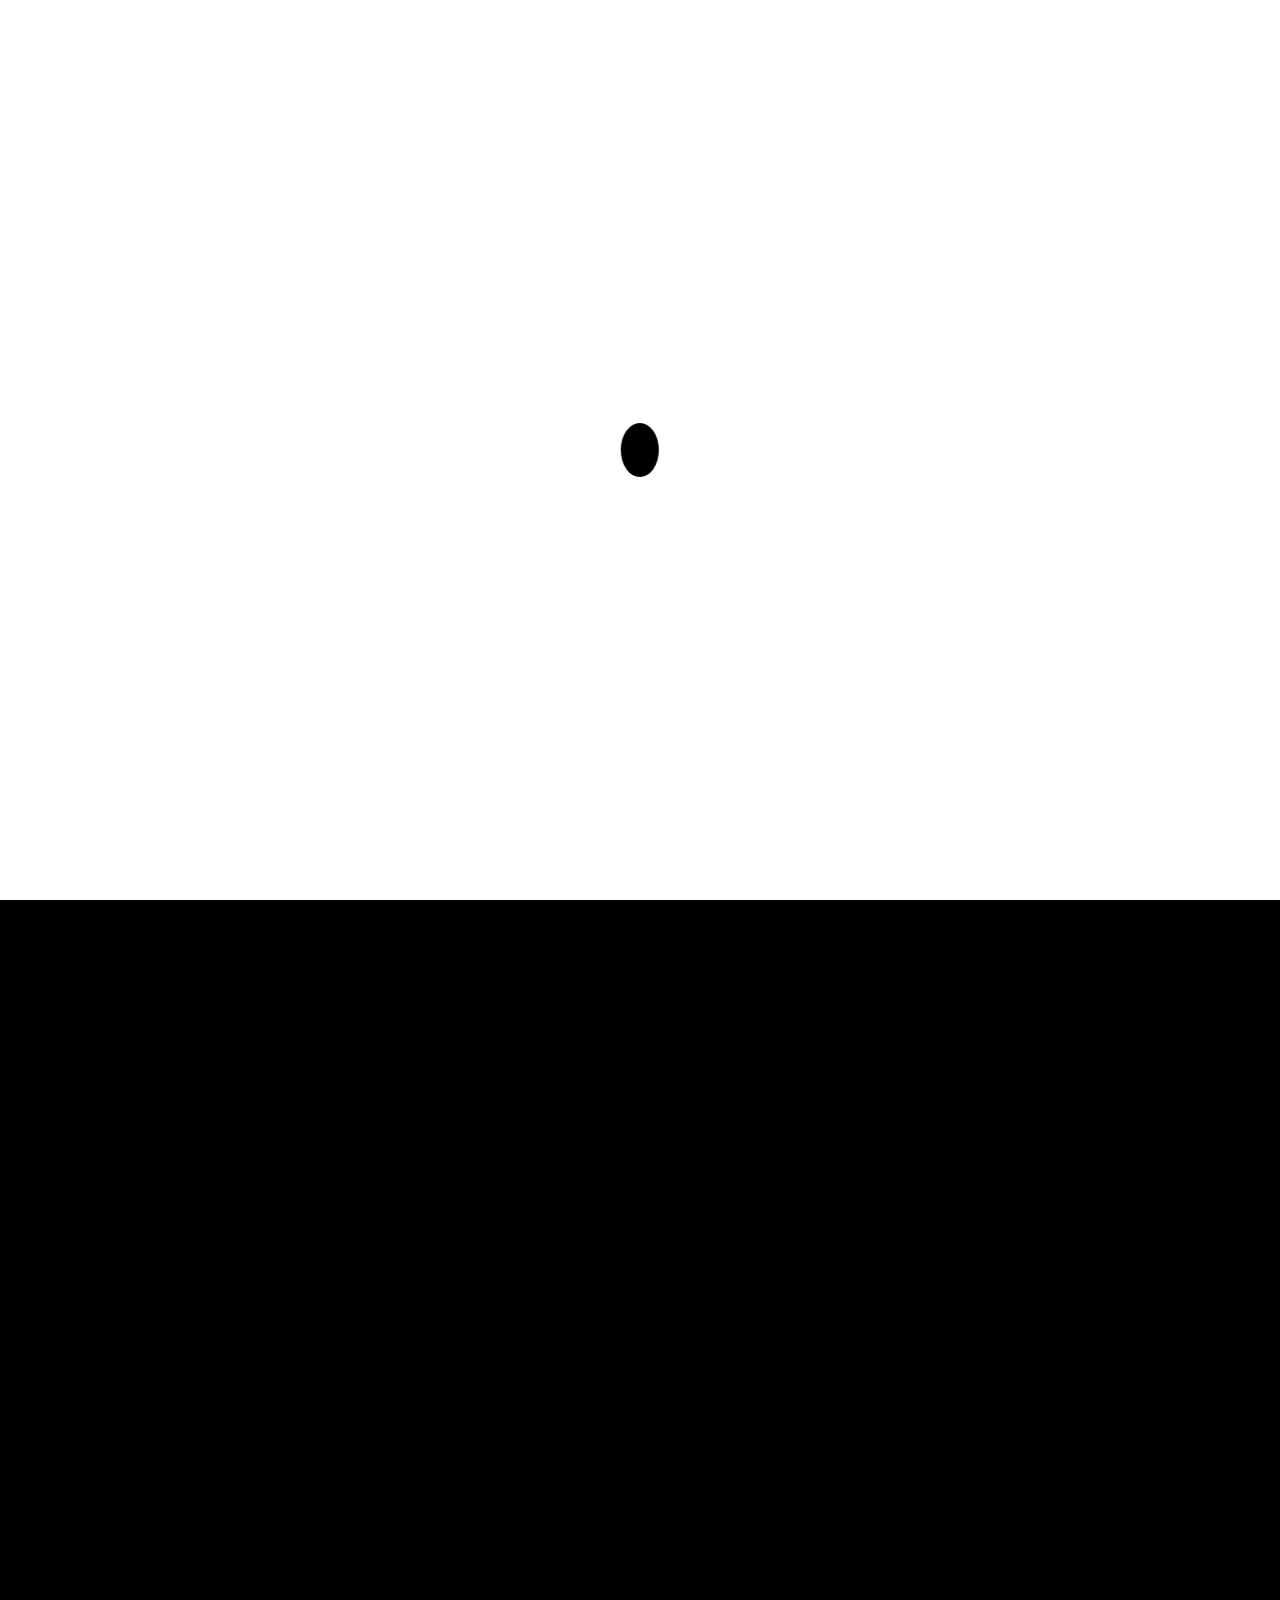
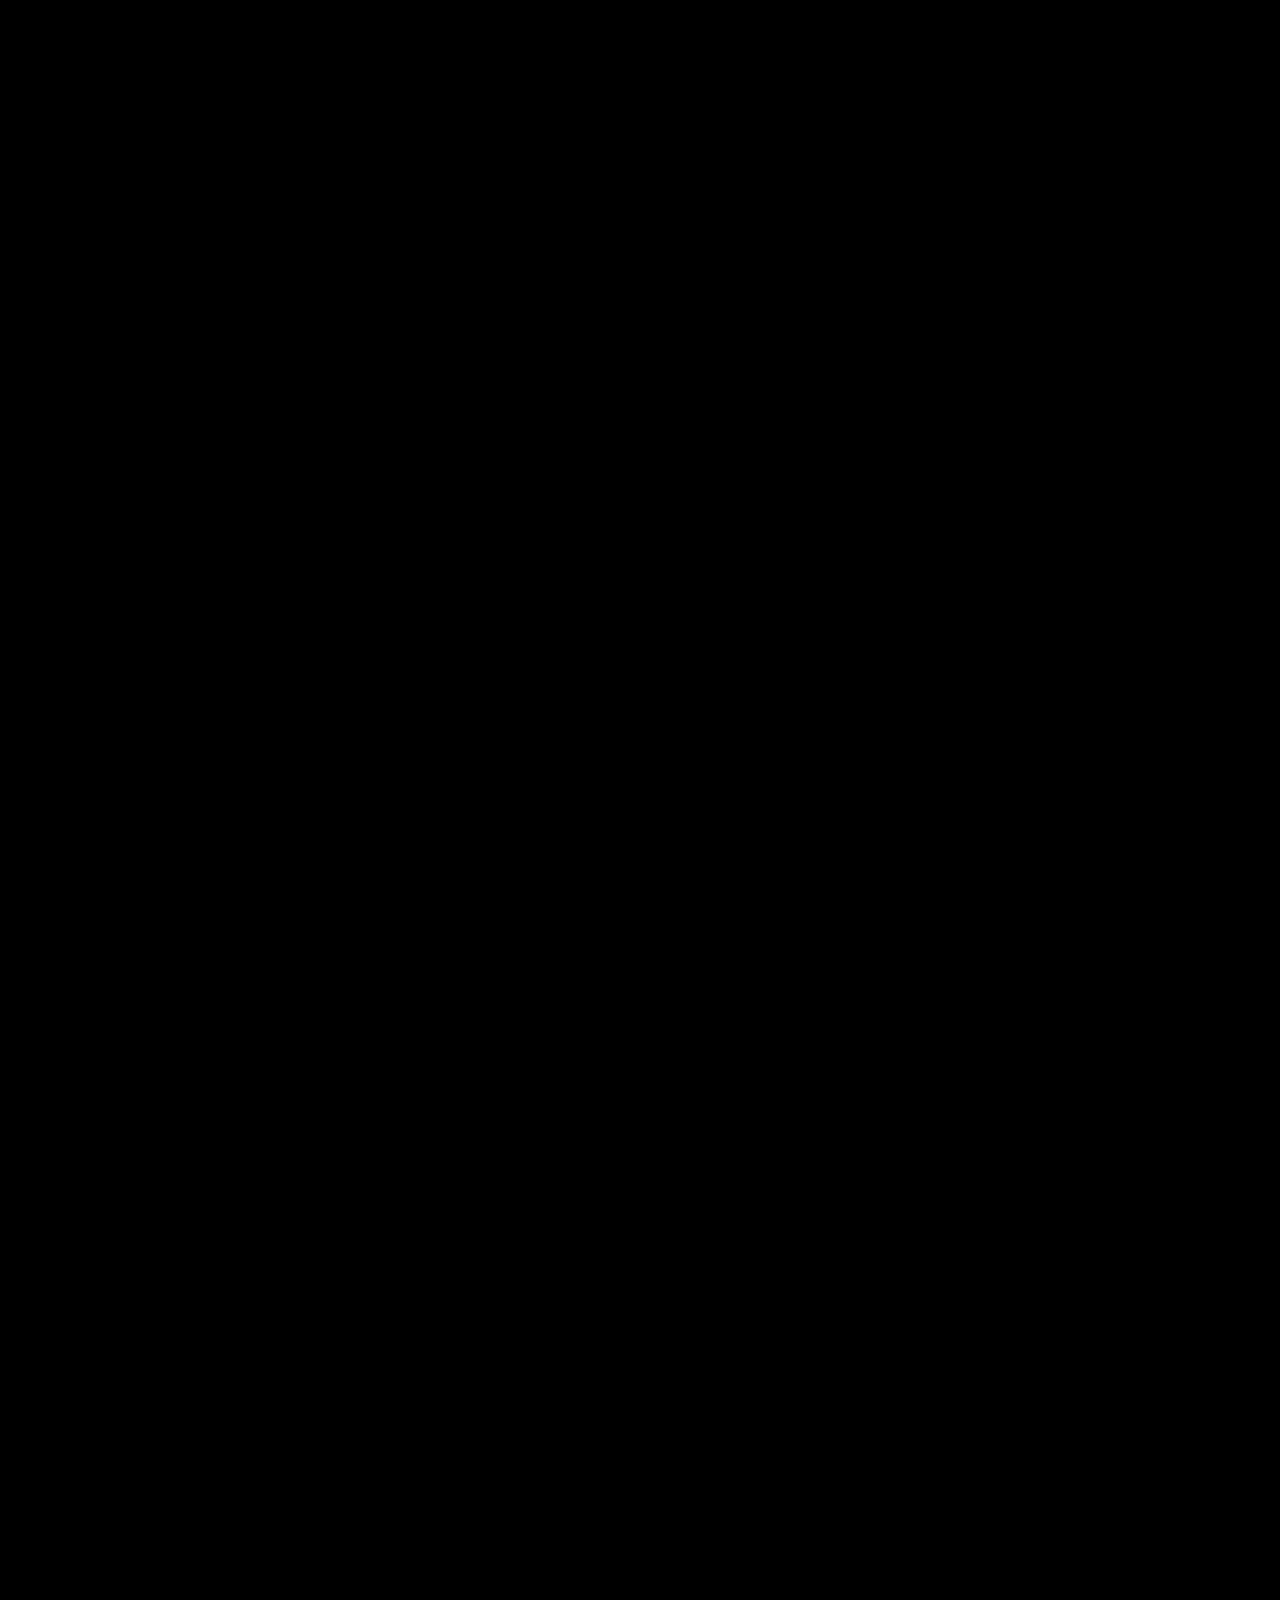
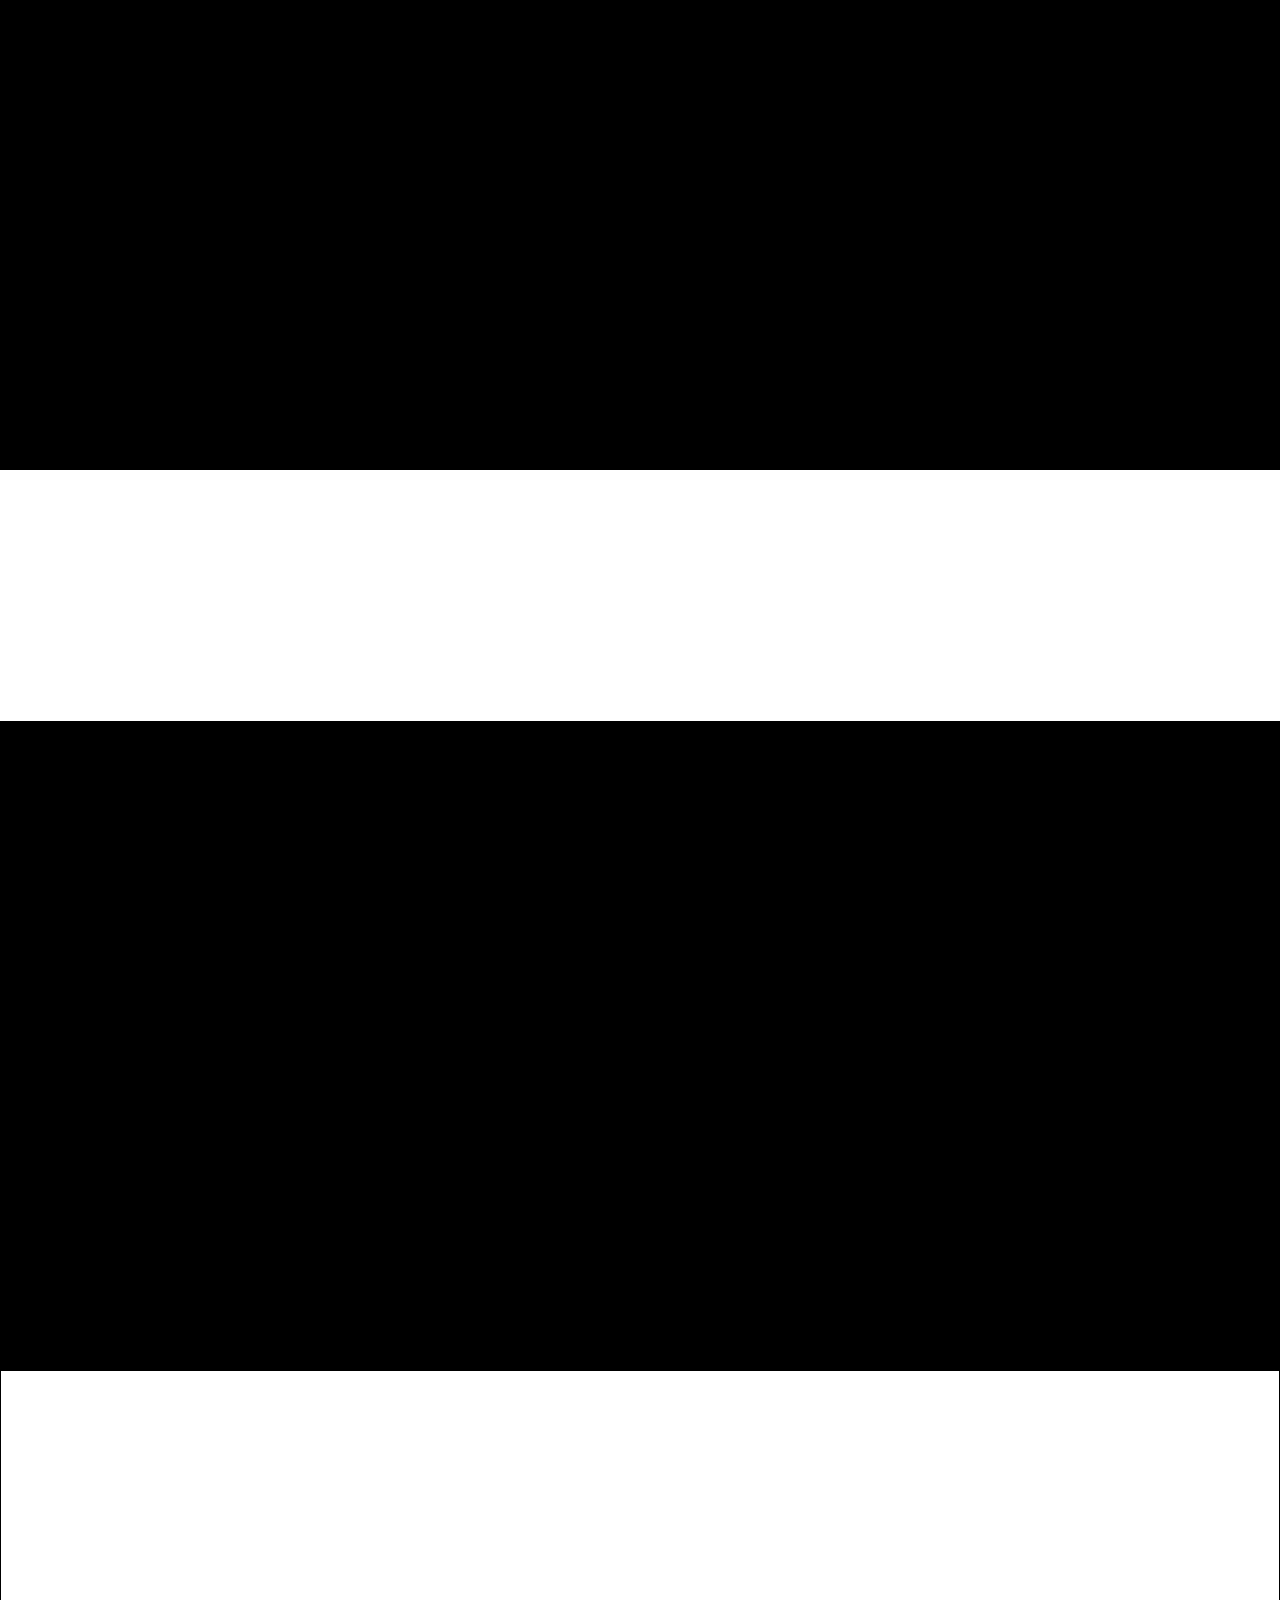
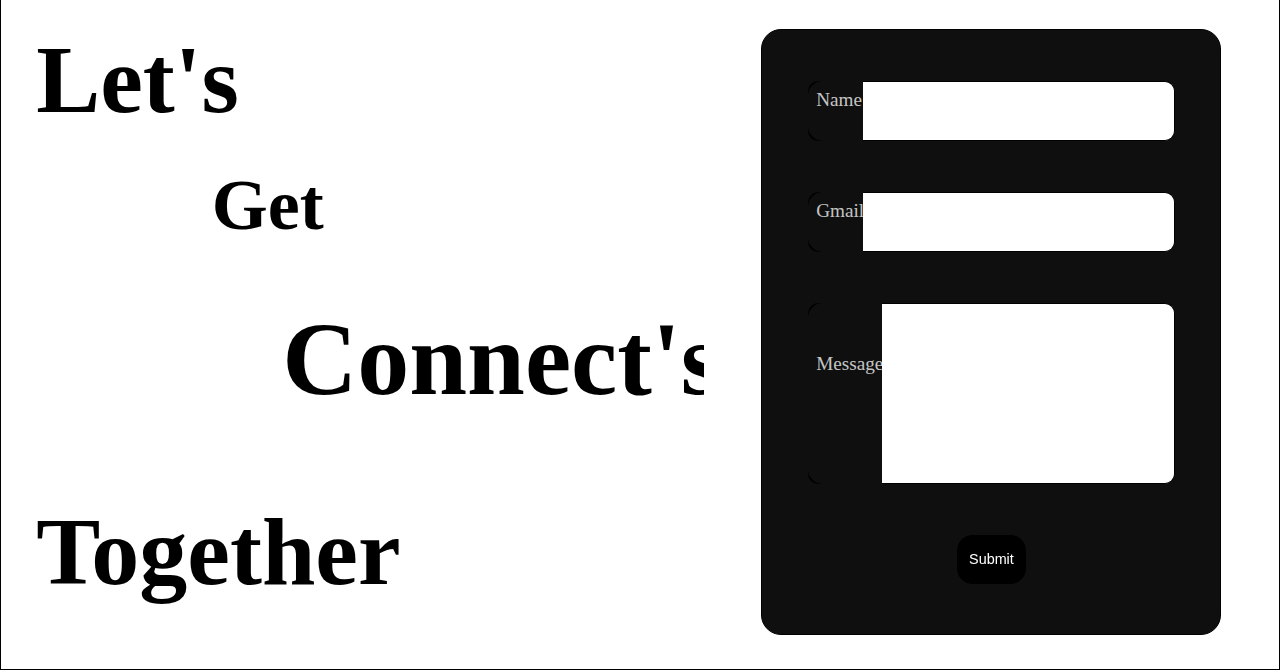
==== portfolio/index.html @ 8e7c292d "Add files via upload" ====
<!DOCTYPE html>
<html lang="en">
<head>
    <meta charset="UTF-8">
    <meta name="viewport" content="width=device-width, initial-scale=1.0">
    <title>Rachit Portfolio</title>
    <!-- <link rel="stylesheet"  href="https://cdn.jsdelivr.net/npm/swiper@11/swiper-bundle.min.css"/> -->
    <link href="https://unpkg.com/aos@2.3.1/dist/aos.css" rel="stylesheet">
    <link rel="stylesheet" href="style.css">
</head>
<body>
    <div class="cursors"></div>
    <section id="Landing-page">
        <div class="page1">
            <h1>Welcome</h1>
        </div>
        <div class="page2">
            <h1>To My</h1>
        </div>
        <div class="page3">
            <h1>Portfolio</h1>
        </div>
        <div class="container off">
            <div class="nav-bar">
                <div class="logo ">
                    <img src="/logo.png" alt="">
                </div>
                <div class="service">
                    <div class="menu">
                        <img src="/menu.png" alt="">
                        <p>Menu</p>
                    </div>
                    <p>Book a Call</p>
                </div>
            </div>
            <div class="description-part">
                <div class="circle"></div>
                <div class="packet">
                    <h1>Rachit</h1>
                    <h2>Srivastava</h2>
                </div>
                <div class="speciality">
                    <div class="pack">
                        <span class="first-text">I'm a</span>
                        <span class="Second-text"></span>
                    </div>
                </div>
            </div>
            <div class="image-part"></div>
        </div>
    </section>
    <section id="projects">
        <div class="projects-top-part">
            <div class="heading" data-aos="zoom-in" data-aos-offset="200" data-aos-duration="1000" ><h1>Projects</h1></div>
            <div class="descrip" data-aos="fade-left" data-aos-offset="200"  data-aos-duration="1000" ><p>+15 projects showcasing innovative designs, responsive layouts and user-friendly interfaces. Dive into creativity!</p></div>
        </div>
        <div class="projects-last-part">
            <div class="cart" data-aos="fade-down-right" data-aos-offset="250" data-aos-duration="1000" data-aos-easing="ease-in-sine">
                <div class="card-1"  data-aos="zoom-out" data-aos-offset="300" data-aos-duration="1000">
                    <img src="/TicTacToe.jpeg" alt="">
                </div>
                <div class="content">
                    <p>My Tic-Tac-Toe website is an interactive game where two players take turns marking Xs and Os on a 3x3 grid. it offers a seamless and engaging user experience. The game logic ensures accurate gameplay Built with HTML, CSS, and JavaScript, it offers a dynamic and engaging user experience. This project showcases modern web development techniques and creative game design.</p>
                    <button>Visit</button>
                </div>
            </div>
            <div class="cart" data-aos="fade-down" data-aos-offset="250" data-aos-duration="1000" data-aos-easing="ease-in-sine">
                <div class="content">
                    <p>My Amazon clone project replicates the frontend of the popular e-commerce platform. Using HTML, CSS, and JavaScript, it features a responsive design and a user-friendly navigation menu. This project demonstrates advanced skills in front-end development, creating an engaging and interactive user experience.</p>
                    <button>Visit</button>
                </div>
                <div class="card-2"  data-aos="zoom-in" data-aos-offset="300" data-aos-duration="1000">
                    <img src="/AmazonClone.png" alt="">
                </div>
            </div>
            <div class="cart" data-aos="fade-up-right" data-aos-offset="250" data-aos-duration="1000" data-aos-easing="ease-in-sine">
                <div class="card-1"  data-aos="zoom-out" data-aos-offset="300" data-aos-duration="1000">
                    <img src="/LandingPage.jpg" alt="">
                </div>
                <div class="content">
                    <p>My sample landing page project showcases a modern, responsive design created with HTML, CSS, and JavaScript. It features a captivating hero section, clear call-to-action buttons . The page highlights key offerings through well-organized sections, including features, testimonials, and a contact form. Using animations and interactive elements, the landing page provides an engaging user experience. This project demonstrates proficiency in front-end development, emphasizing layout design, usability, and aesthetic appeal.</p>
                    <button>Visit</button>
                </div>
            </div>
            <div class="cart" data-aos="fade-right" data-aos-offset="250" data-aos-duration="1000" data-aos-easing="ease-in-sine">
                <div class="content">
                    <p>My shoe landing page website features a sleek and modern design, created using HTML, CSS, and JavaScript. It showcases a visually striking hero section with high-quality images and compelling calls to action. The page highlights top shoe collections, special offers . A responsive layout ensures seamless browsing on all devices. Interactive elements and smooth animations enhance the user experience. This project demonstrates advanced front-end development skills, emphasizing aesthetics, usability, and user engagement.</p>
                    <button>Visit</button>
                </div>
                <div class="card-2" data-aos="zoom-in" data-aos-offset="300" data-aos-duration="1000">
                    <img src="/LandingPage.jpg" alt="" >
                </div>
            </div>
        </div>
    </section>
    <section id="services">
        <div class="services-top-part" data-aos="fade-out" data-aos-duration="1000" >
            <p>Services</p>
        </div>
        <div class="services-down-part">
            <div class="wrapper " data-aos="fade-up" data-aos-duration="1000">
                <div class="carousel ">
                    <div class=" carousel-item" data-aos="fade-right" data-aos-duration="1200" data-aos-offset="250">
                        <div class="name"><h1>UI/UX Designer</h1></div>
                    </div>
                    <div class=" carousel-item" data-aos="zoom-in" data-aos-duration="1400" data-aos-offset="250">
                        <div class="name"><h1>Web Designer</h1></div>
                    </div>
                    <div class=" carousel-item" data-aos="zoom-in" data-aos-duration="1600" data-aos-offset="250">
                        <div class="name"><h1>Video Editor</h1></div>
                    </div>
                    <div class=" carousel-item" data-aos="fade-left" data-aos-duration="1800" data-aos-offset="250">
                        <div class="name"><h1>Content Writter</h1></div>
                    </div>
                </div>    
            </div>
        </div>
    </section>
    <section id="contact">
        <div class="contact-top-part">
            <div class="contact-content">
                <span data-aos="fade-left" data-aos-duration="1000" data-aos-offset="100" >"Let's join together! If you have any questions or need assistance, please contact me by submitting this form."</span>
                <p data-aos="fade-right" data-aos-duration="1500" data-aos-offset="200">Contact Us</p>
            </div>
        </div>
        <div class="contact-down-part">
            <div class="about">
                <div class="about-part">
                    <p>Let's</p>
                </div>
                <div class="about-part">
                    <p>Get</p>
                </div>
                <div class="about-part">
                    <p>Connect's </p>
                </div>
                <div class="about-part">
                    <p> Together</p>
                </div>
            </div>
            <div class="forms">
                <form class="form" action="">
                    <div class="input">
                        <label for="name">Name</label>
                        <input type="text">
                    </div>
                    <div class="input">
                        <label for="gmail">Gmail</label>
                        <input type="email">
                    </div>
                    <div class="input">
                        <label for="message">Message</label>
                        <input type="text">
                    </div>
                    <input type="submit" value="Submit">
                </form>
            </div>
        </div>
    </section>
    <script src="/script.js"></script>
    <script src="https://unpkg.com/aos@2.3.1/dist/aos.js"></script>
    <script>
        AOS.init();
    </script>
</body>
</html>
---- portfolio/style.css ----
*{
    margin:0px;
    padding:0px;
    box-sizing: border-box;
}
.page1{
    animation: colors 2s ease-in;
    position: absolute;
    z-index: 6;
}
@keyframes colors{
    0%{
        height:100vh;
        width:100vw;
        background-color: black;
        display: flex;
        justify-content: center;
        align-items: center;
        clip-path: circle(1% at 0 0);
    }
    50%{
        height:100vh;
        background-color: black;
        width:100vw;
        display: flex;
        justify-content: center;
        align-items: center;
        clip-path: circle(150% at 0 0);
    }
    100%{
        height:100vh;
        width:100vw;
        background-color: black;
        display: flex;
        justify-content: center;
        align-items: center;
        clip-path: circle(1% at 0 0);
    }
}
@keyframes fontsize{
    0%{
        font-size: 5.2rem;
    }
    50%{
        font-size: 6.5rem;
    }
    100%{
        font-size: 5.2rem;
    }
}
.page1>h1{
    animation: fontsize 2s ease-in;
    /* color:black; */
    color:white;
    font-size: 0px;
}
.page2{
    animation: colorss 2s ease-in; 
    position:absolute;
    animation-delay:1.5s;
    z-index: 5;
}
@keyframes colorss{
    0%{
        height:100vh;
        width:100vw;
        background-color: black;
        display: flex;
        justify-content: center;
        align-items: center;
        clip-path: circle(1% at 100% 0%);
    }
    50%{
        height:100vh;
        width:100vw;
        display: flex;
        background-color: black;
        justify-content: center;
        align-items: center;
        clip-path: circle(150% at 100% 0%);
    }
    100%{
        height:100vh;
        width:100vw;
        display: flex;
        justify-content: center;
        align-items: center;
        background-color: black;
        clip-path: circle(1% at 100% 0%);
    }
}
.page2>h1{
    animation: fontsize 2s ease-in;
    animation-delay:1.5s;
    /* color:black; */
    color:#fff;
    font-size: 0px;
}
.page3{
    animation: page3-anime 3s linear;
    animation-delay: 3.5s;
    position: absolute;
    z-index: 8;
}
.page3>h1{
    animation: fontsize 2s ease-in;
    animation-delay:3.5s;
    /* color:black; */
    color:#fff;
    font-size: 0px;
}

@keyframes page3-anime {
    0%{
        height:100vh;
        width:100%;
        background-color:black;
        display: flex;
        justify-content: center;
        align-items: center;
    }
    50%{
        height:100vh;
        width:100%;
        border-bottom-right-radius: 55%;
        border-bottom-left-radius: 55%;
        background-color:black;
        display: flex;
        justify-content: center;
        align-items: center;
    }
    100%{
        transform: translateY(-750px);
        display: flex;
        justify-content: center;
        align-items: center;
    }
}
/* ========================================================================================== */
.cursors{
    position:absolute;
    z-index:10;
    height:6%;
    width: 3%;
    background-color:white;
    top:50%;
    left:50%;
    transform: translate(-50%,-50%);
    border-radius:50%;
    mix-blend-mode:difference;
    /* pointer-events: none; */
    animation: cursor1 4s linear infinite;
}
@keyframes cursor1 {
    0%{
        transform: scale(1);
    }
    50%{
        transform: scale(1.5);
    }
    100%{
        transform: scale(1);
    }
}

/* ========================================================================================== */
#Landing-page{
    /* border:1px solid red; */
    /* background-color:rgba(0, 0, 0, 0.518); */
    background-color: white;
    height: 100vh;
    display: flex;
    justify-content: center;
    align-items: center;
    cursor:none;
}

.container{
    /* border:1px solid black; */
    height:100%;
    width:100%;
    transition: 0.5s;
    display: flex;
}

.off{
    display: none;
}

.nav-bar{
    position: fixed;
    top: 0%;
    z-index: 99;
    /* border:1px solid black; */
    height:10vh;
    width: 100%;
    display: flex;
    animation: nav-down 1s linear;
    /* animation-delay: 4s; */
    background-color:black;
    mix-blend-mode: difference;
}

@keyframes nav-down{
    0%{
        top:-70px;
    }
    50%{
        top:-30px;
    }
    100%{
        top:0px;
    }
}

.logo{
    /* border:1px solid white; */
    width:40%;
    display: flex;
    justify-content:start;
    align-items: center;
    position: relative;
    position: relative;
}
.logo>img{
    /* border:1px solid green; */
    height:100%;
    width:16%;
    filter:invert(1);
    /* mix-blend-mode: difference; */
    margin-left:1.2rem;
}
.service{
    /* border:1px solid white; */
    position: relative;
    width:60%;
    display: flex;
    justify-content:end;
    align-items: center;
}
.service>p{
    color: black;
    background-color: white;
    font-size: 1rem;
    margin-right:1rem;
    font-weight: 600;
    padding:0.8rem;
    border-radius: 10px;
    transition: 1.5s;
    /* mix-blend-mode: difference; */
}
.menu{
    /* border: 1px solid white; */
    height: 62%;
    width:15%;
    display: flex;
    justify-content: center;
    align-items: center;
    margin-right:1.2rem;
    border-radius: 10px;
}
.menu>img{
    height:100%;
    width:40%;
    filter:invert(1);
}
.menu>p{
    /* border: 1px solid white; */
    color: white;
    /* color: black; */
    font-size: 1.2rem;
    font-weight: 600;
    height:100%;
    display: flex;
    justify-content: center;
    align-items: center;
    width:35%;
}

/* ========================================================================================== */

.description-part{
    position: relative;
    /* border: 1px solid black; */
    width: 60%;
    height:90vh;
    top:10vh;
    display: flex;
    flex-direction: column;
    justify-content: center;
    align-items: center;
}
.circle{
    /* border: 1px solid black; */
    position: absolute;
    top:15%;
    left:13%;
    z-index: 1;
    /* transform: translate(-50%,50%); */
    height:50%;
    width: 50%;
    border-radius: 50%;
    background-color:white;
    mix-blend-mode: difference;
    animation: circle-left 1s linear;
}    

@keyframes circle-left{
    0%{
        left:-45%;
    }
    50%{
        left:-25%;
    }
    100%{
        left:13%;
    }
}
.image-part{
    position: relative;
    top:10vh;
    height:90vh;
    /* border: 1px solid black;         */
    width: 40%;
}

.packet{
    /* border:1px solid black; */
    width:100%;
    height:50%;
    display: flex;
    flex-direction: column;
    justify-content:end;
    align-items:center;
    font-family:'Times New Roman', Times, serif;
}
.packet>h1{
    position: relative;
    /* border:1px solid black; */
    font-size: 7rem;
    letter-spacing: 5px;
    left:-28%;
    animation: h1-left 2s linear;
    }
.packet>h2{
    position: relative;
    /* border:1px solid black; */
    font-size: 7rem;
    letter-spacing: 5px;
    left:15%;
    animation: h2-left 2s linear;
}


@keyframes h1-left{
    0%{
        left:-45%;
    }
    50%{
        left:-35%;
    }
    100%{
        left:-28%;
    }
}

@keyframes h2-left{
    0%{
        left:-35%;
    }
    50%{
        left:-5%;
    }
    100%{
        left:15%;
    }
}

.speciality{
    /* border:1px solid black; */
    width:100%;
    height:50%;
    display:flex;
    justify-content: center;
    align-items: center;
    overflow: hidden;
}

.pack{
    display:flex;
    justify-content: center;
    align-items: center;
    overflow: hidden;
    /* border: 1px solid black; */
    gap:20px;
    position: relative;
    width:85%;
    animation: pack-left 3s linear ;
}

@keyframes pack-left {
    0%{
        left:-30%;
    }
    50%{
        left:-10%;
    }
    100%{
        left:0%;
    }
}
.pack>span{
    /* border: 1px solid black; */
    font-size: 4rem;
    font-weight: 600;
    color:rgba(0, 0, 0, 0.72);
}
.first-text{
    /* border: 1px solid red; */
    color: black !important;
}
.Second-text{
    /* border: 1px solid black; */
    position: relative;
    width:60%;
    overflow: hidden;
}
.Second-text::before{
    content: " ";
    position: absolute;
    border-left: 3px solid black;
    height:100%;
    width:100%;
    background-color:white;
    /* top:0px; */
    left:0px;
    animation: text1 6s steps(13) infinite;
}
@keyframes text1{
    60%,40%{
        left:100%;
    }
    100%{
        left:0%;
    }
}
/* ======================================================================================================================= */
#projects{
    min-height: 100vh;
    /* border:1px solid black; */
    background-color: black;
}

.projects-top-part{
    /* border: 1px solid green; */
    height:30vh;
    display: flex;
    overflow: hidden;
}
    
.heading{
    height:100%;
    width:40%;
    /* border: 1px solid white; */
    display: flex;
    justify-content: center;
    align-items: center;
}
.heading>h1{
    color: #fff;
    /* letter-spacing: 3px; */
    font-size: 8rem;
    font-weight: 100;
}

.descrip{
    height:100%;
    width:60%;
    /* border: 1px solid white; */
    display: flex;
    justify-content: center;
    align-items: center;
}
.descrip>p{
    color: #fff;
}


.projects-last-part{
   /* border: 1px solid white; */
   min-height:150vh;
   display: flex;
   flex-direction: column;
   justify-content: space-between;
   align-items: center;
}
.cart{
    position: relative;
    /* border: 1px solid white; */
    height:65vh;
    width:90%;
    margin: 20px;
    display: flex;
    justify-content: space-evenly;
    align-items: center;
    /* animation: cart-top 1s linear; */
}

/* @keyframes cart-top {
 from{
    top:50px;
 }   
 to{
    top:0px;
 }
} */
.card-1{
    /* border:1px solid white; */
    height:95%;
    width:29%;
    border-radius: 5px;
    position: relative;
    /* box-shadow: white 0px 50px 100px -20px, white 0px 30px 60px -30px,white 0px -2px 6px 0px inset; */
}

.card-1>img{
    height:100%;
    width:100%;
    border-radius:5px;
    background-position: center;
    background-size:cover;
}

.card-2{
    position: relative;
    /* border:1px solid red; */
    height:95%;
    width:29%;
    border-radius: 5px;
    /* box-shadow: white 0px 50px 100px -20px, white 0px 30px 60px -30px,white 0px -2px 6px 0px inset; */
}
.card-2>img{
    height:100%;
    width:100%;
    border-radius:5px;
    background-position: center;
    background-size:cover;
    object-fit:cover;
    object-position: left;
}
.content{
    /* border: 1px solid yellow; */
    height: 95%;
    width:58%;
    border-radius: 5px;
    display: flex;
    justify-content: space-evenly;
    align-items: center;
    flex-direction: column;
}
.content>p{
    /* border: 1px solid wheat; */
    color: #fff;
    margin:5px;
    text-align: justify;
    line-height:30px;
    font-size: 1.1rem;
    letter-spacing:2px;
    padding:10px;
}
.content button{
    font-size: 1.3rem;
    width:15%;
    height:9%;
    outline: none;
    border: none;
    font-weight: 600;
    border-radius: 10px;
    transition: 0.5s;
}
.content button:hover{
    cursor: pointer;
    color: black;
    background-color: #ffffffab;
    transform: scale(0.9);
}
/* =============================================================================================== */
#services{
    /* border:1px solid white; */
    height: 100vh;
    min-height:100vh;
    background-color: #fff;
    overflow: hidden;
}

.services-top-part{
    margin-top:2%;
    /* border: 1px solid black; */
    height: 25%;
    display: flex;
    justify-content: center;
    align-items: center;
}
.services-top-part>p{
    /* margin-top: 10%; */
    font-size: 8rem;
    /* font-weight: 200; */
    letter-spacing: 8px;
}
.services-down-part{
    display: flex;
    justify-content: center;
    align-items: center;
    border: 1px solid black;
    height:75%;
    background-color: black;
}

.wrapper{
    border:1px solid black;
    height: 75%;
    width:95%;
    background-color: #fff;
    border-radius: 8px;
}
    
.carousel{
    /* position:absolute; */
    /* border: 1px solid red; */
    width: 100%;
    height: 100%;
    display: flex;
    justify-content:space-evenly;
    align-items: center;
    border-radius: 8px;
}
.carousel-item{
    border: 1px solid blue;
    width:23%;
    /* position: relative; */
    height: 95%;
    background-color:rgba(0, 0, 0, 0.940);
    backdrop-filter: blur(5);
    border-radius: 8px;
    display: flex;
    justify-content: center;
    align-items: center;
}

.name{
    background-color:black;
    width: 100%;
    overflow: hidden;
    /* border: 1px solid whitesmoke; */
}
.name>h1{
    /* height:100%; */
    font-size: 5rem;
    font-family:'Gill Sans', 'Gill Sans MT', Calibri, 'Trebuchet MS', sans-serif;
    text-align:center;
    color: #fff;
}
/* ============================================================================================================================== */
#contact{
    border:1px solid black;
    height:100vh;
    width: 100%;
    min-height: 100vh;
    background-color: #fff;
    /* display: flex; */
}
.contact-top-part{
    /* border:1px solid black; */
    height:25%;
    display: flex;
    justify-content: center;
    align-items: center;    
}

.contact-content{
    width: 100%;
    height: 100%;
    /* border:1px solid black; */
    display: flex;
    background-color: white;
    justify-content: space-evenly;
    align-items: center;
}
.contact-down-part{
    /* border:1px solid black; */
    display: flex;
    height: 75%;
}
.contact-content>p{
    /* margin-right:3%; */
    font-size:8rem;
    color: black;
}
.contact-content>span{
    /* font-size:1rem; */
    color: black;
    font-weight: 600;
}

.about{
    /* border: 1px solid black; */
    width:55%;
    overflow: hidden;
}
.about-part{
    position: relative;
    height:25%;
    /* border: 1px solid yellow; */
    display: flex;
    flex-direction: column;
    /* width:100%; */
}
.about-part>p{
    /* font-size: 4.5rem; */
    font-weight: 600;
}
.about-part:nth-child(1){
    position: relative;
    justify-content: center;
    align-items: start;
    left:5%;
    font-size: 6rem;
}
.about-part:nth-child(2){
    position: relative;
    justify-content: start;
    align-items: start;
    left:30%;
    font-size: 4.5rem;
    height:20%;
}
.about-part:nth-child(3){
    position: relative;
    justify-content: start;
    align-items: start;
    left:40%;
    font-size: 6.5rem;
}
.about-part:nth-child(4){
    position: relative;
    justify-content: center;
    align-items: start;
    left:5%;
    font-size: 6rem;
}

.forms{
    /* border: 1px solid black; */
    width:45%;
    display: flex;
    justify-content: center;
    align-items: center;
    /* background-color:black; */
}

.form{
    border: 1px solid black;
    display: flex;
    flex-direction: column;
    justify-content: space-evenly;
    align-items: center;
    background-color:rgba(0, 0, 0, 0.941);
    backdrop-filter:blur(20px);
    height:90%;
    width:80%;
    border-radius: 20px;
}

.input{
    background-color: #fff;
    /* border: 1px solid black; */
    /* background-color: black; */
    height:10%;
    width:80%;
    border-radius: 15px;
    display: flex;
    justify-content: center;
    align-items:center;
    /* gap:50px; */
}

.input>label{
    /* border:1px solid black; */
    border-top-left-radius: 10px;
    border-bottom-left-radius: 10px;
    height:100%;
    width:15%;
    text-align: center;
    padding:8px;
    font-size: 1rem;
    font-size: 1.2rem;
    font-weight: 500;
    color: rgba(255, 255, 255, 0.769);
    background-color:rgba(0, 0, 0, 0.941);
    /* border-right: 1px soldi black; */
}
.input>input[type="text"],input[type="email"]{
    border: 1px solid black;
    outline: none;
    height:100%;
    width:100%;
    /* border-radius:10px; */
    border-left: none;
    border-top-right-radius: 10px;
    border-bottom-right-radius: 10px;

}
.input:nth-child(3){
    /* flex-direction: column; */
    height:30%;
    width:80%;
    /* text-align: center; */
}

.input>label[for="message"]{
    /* border:1px solid red; */
    text-align: center;
    padding-top:50px;
    padding-right:5px;
    width:20%;
}

.form>input[type="submit"]{
    border:1px solid black;
    background-color: black;
    color: #fff;
    height: 8%;
    width:15%;
    border-radius: 15px;
    font-size:0.9rem;
    /* font-weight: 600; */
}
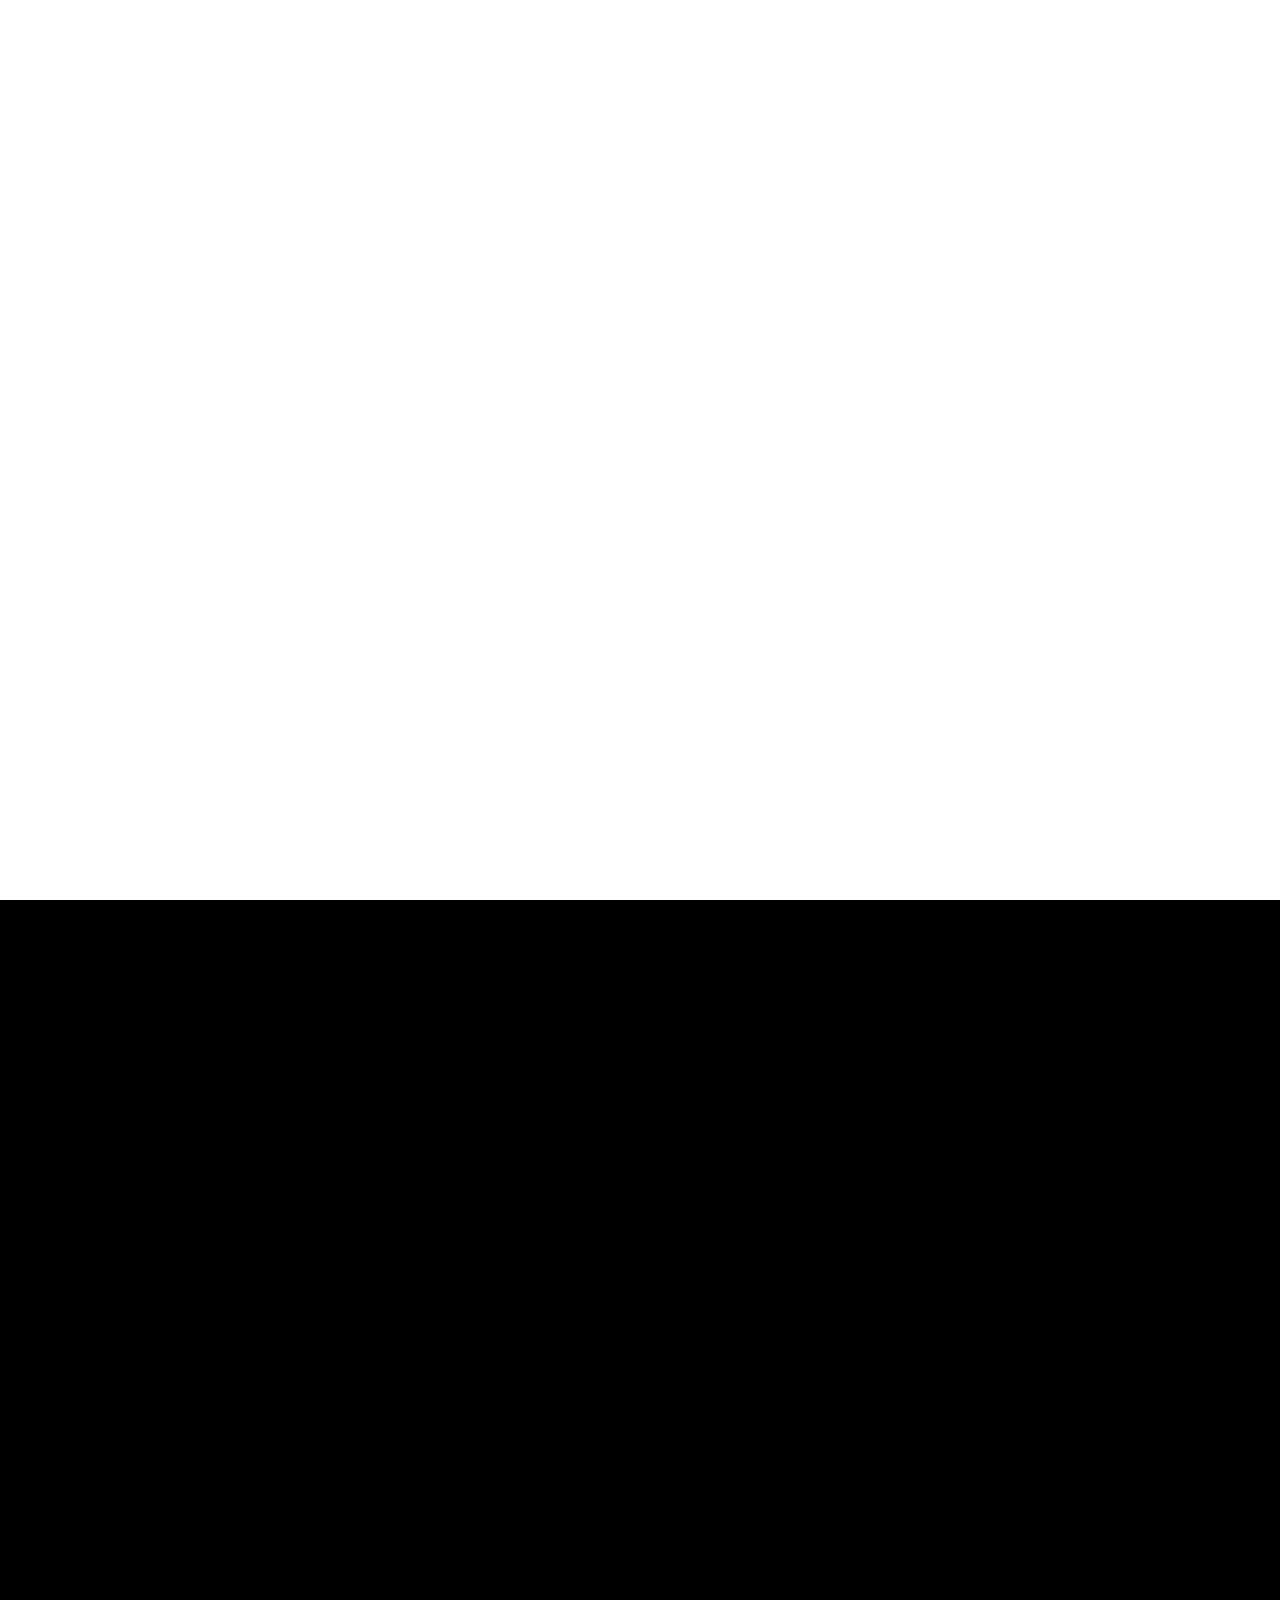
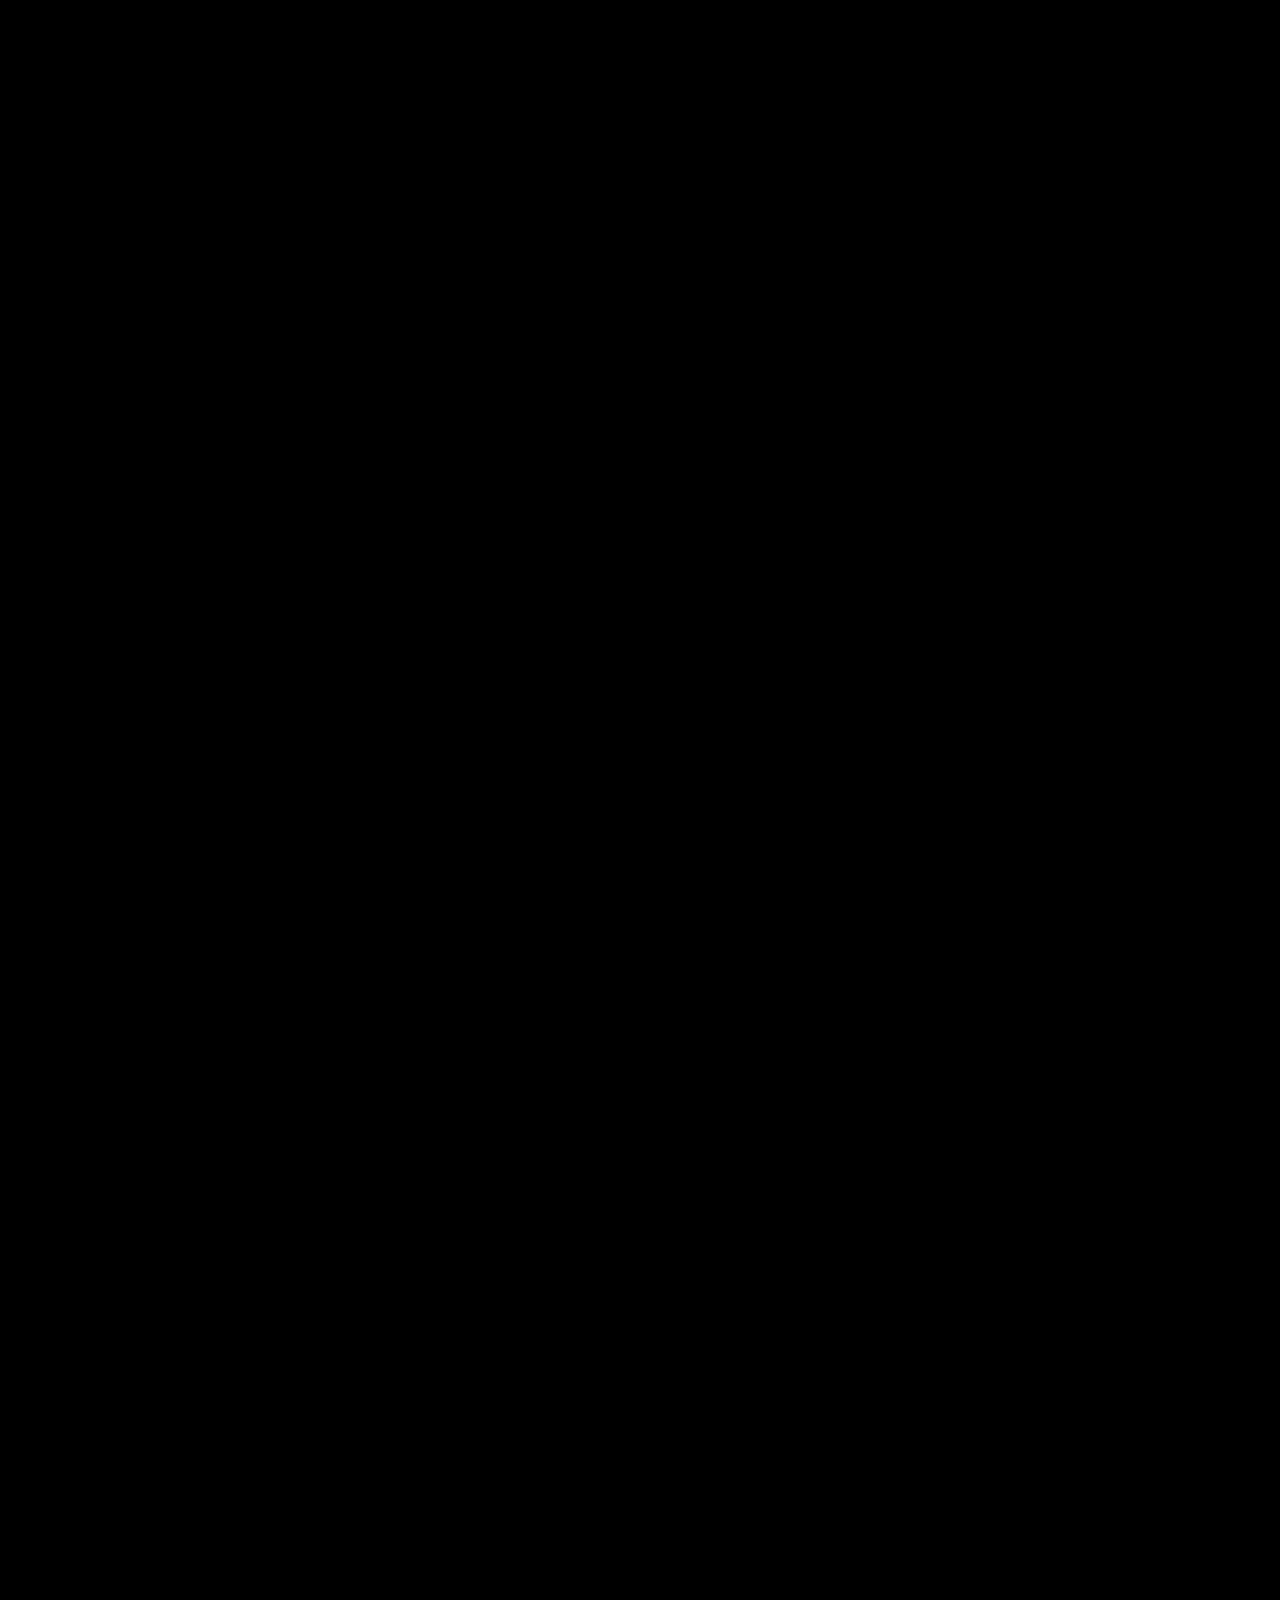
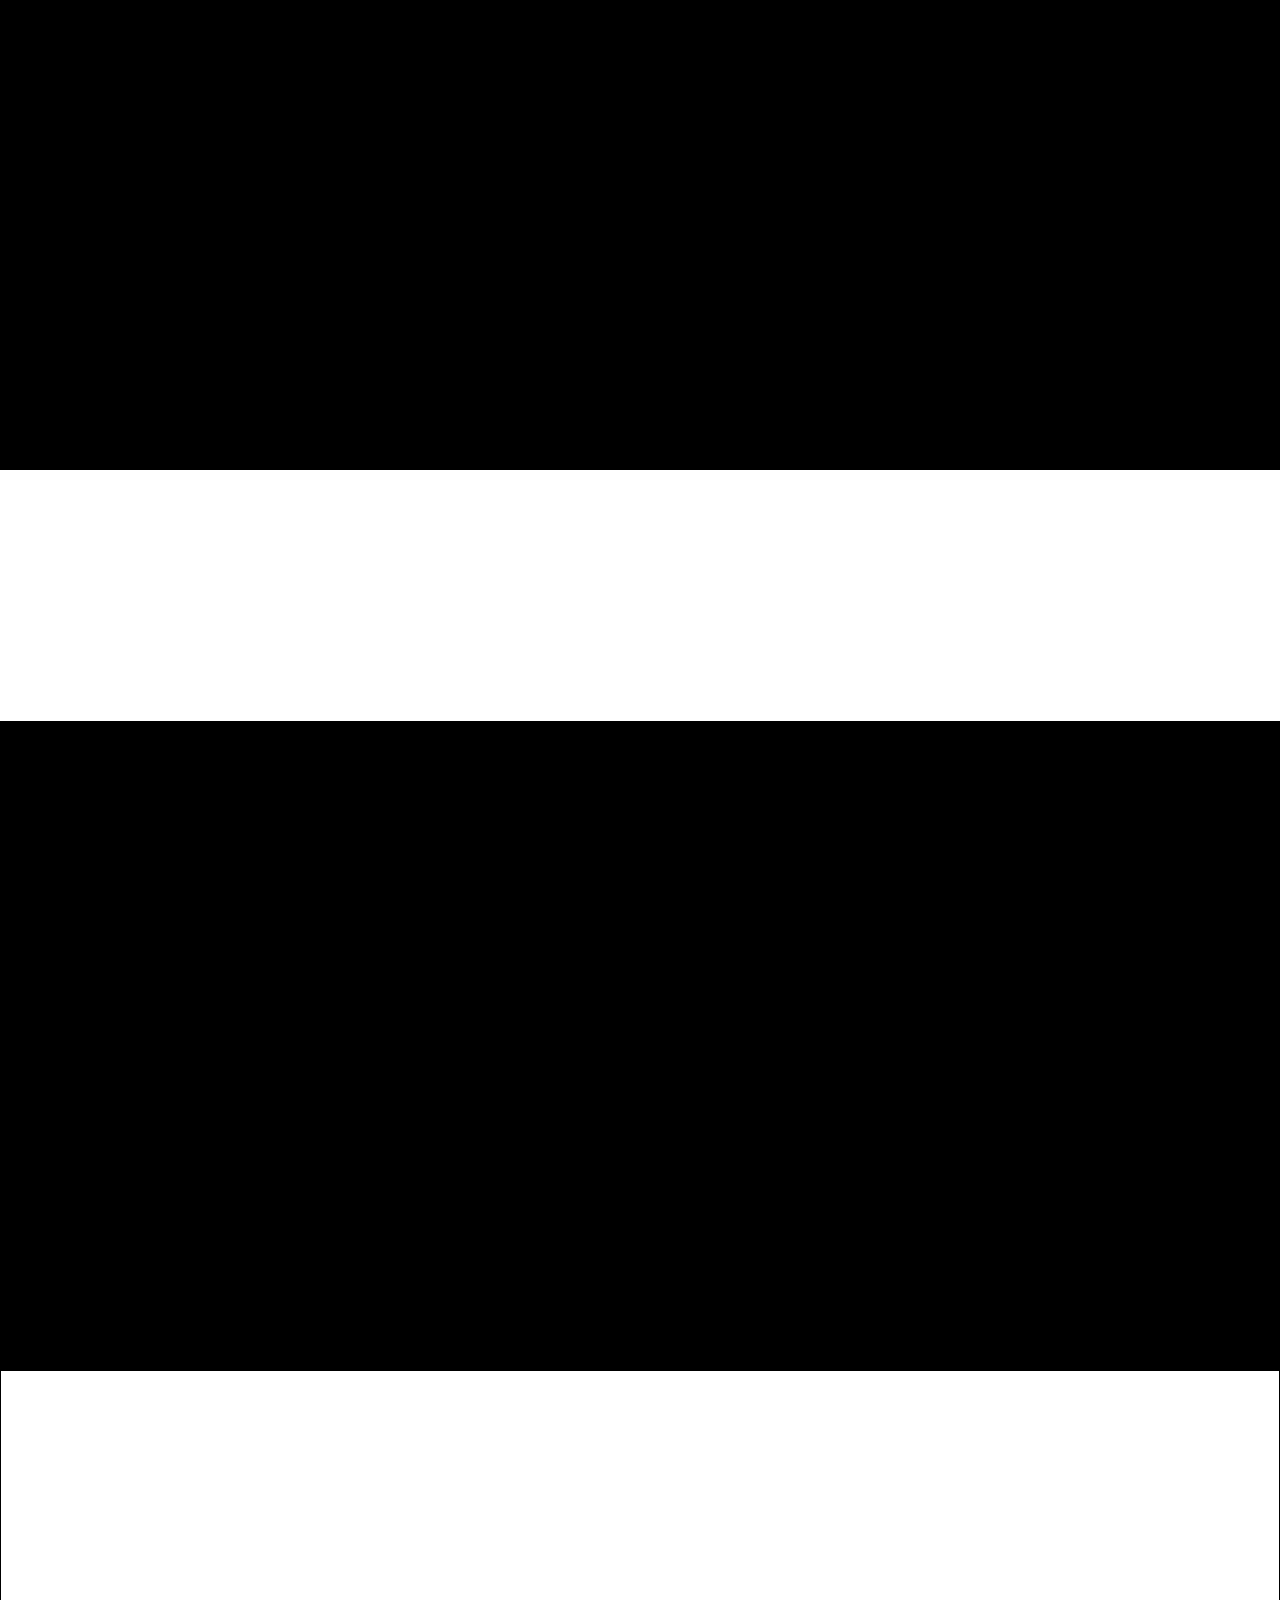
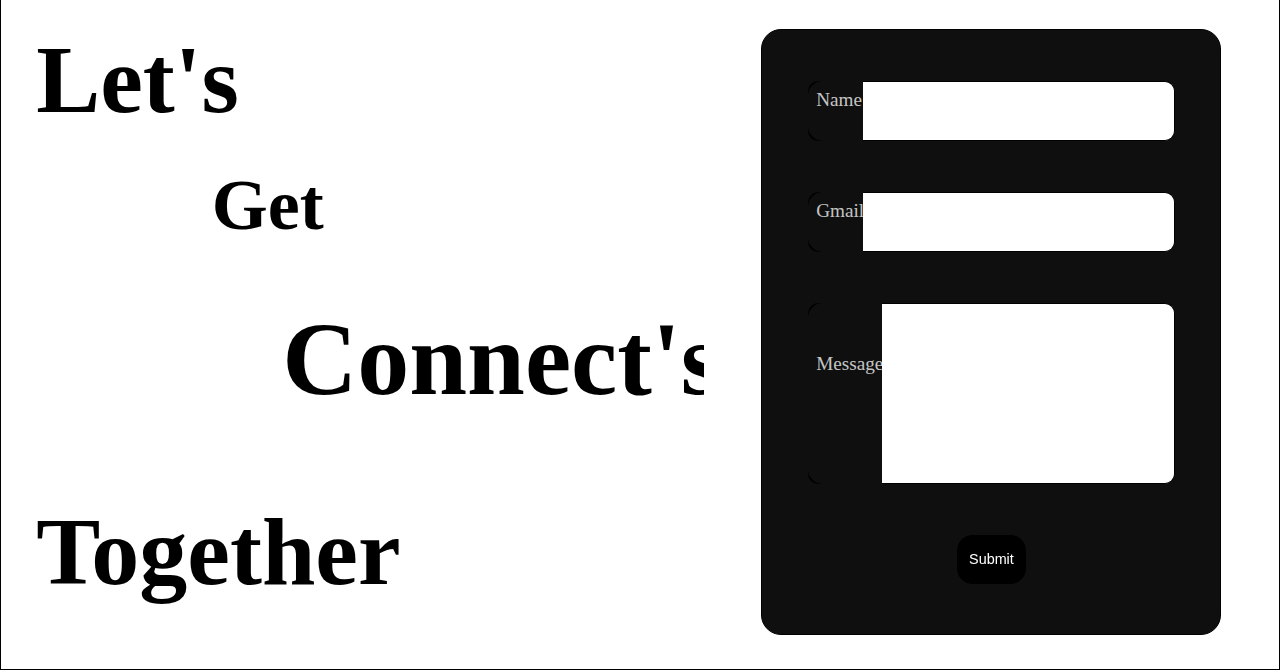
==== commit 985c3f44: "Update index.html" ====
--- a/portfolio/index.html
+++ b/portfolio/index.html
@@ -23,12 +23,12 @@
         <div class="container off">
             <div class="nav-bar">
                 <div class="logo ">
-                    <img src="/logo.png" alt="">
+                    <img src="logo.png" alt="">
                 </div>
                 <div class="service">
                     <div class="menu">
-                        <img src="/menu.png" alt="">
-                        <p>Menu</p>
+                        <img src="menu.png" alt="">
+                        <p>Menu<p>
                     </div>
                     <p>Book a Call</p>
                 </div>
@@ -57,7 +57,7 @@
         <div class="projects-last-part">
             <div class="cart" data-aos="fade-down-right" data-aos-offset="250" data-aos-duration="1000" data-aos-easing="ease-in-sine">
                 <div class="card-1"  data-aos="zoom-out" data-aos-offset="300" data-aos-duration="1000">
-                    <img src="/TicTacToe.jpeg" alt="">
+                    <img src="TicTacToe.jpeg" alt="">
                 </div>
                 <div class="content">
                     <p>My Tic-Tac-Toe website is an interactive game where two players take turns marking Xs and Os on a 3x3 grid. it offers a seamless and engaging user experience. The game logic ensures accurate gameplay Built with HTML, CSS, and JavaScript, it offers a dynamic and engaging user experience. This project showcases modern web development techniques and creative game design.</p>
@@ -70,12 +70,12 @@
                     <button>Visit</button>
                 </div>
                 <div class="card-2"  data-aos="zoom-in" data-aos-offset="300" data-aos-duration="1000">
-                    <img src="/AmazonClone.png" alt="">
+                    <img src="AmazonClone.png" alt="">
                 </div>
             </div>
             <div class="cart" data-aos="fade-up-right" data-aos-offset="250" data-aos-duration="1000" data-aos-easing="ease-in-sine">
                 <div class="card-1"  data-aos="zoom-out" data-aos-offset="300" data-aos-duration="1000">
-                    <img src="/LandingPage.jpg" alt="">
+                    <img src="LandingPage.jpg" alt="">
                 </div>
                 <div class="content">
                     <p>My sample landing page project showcases a modern, responsive design created with HTML, CSS, and JavaScript. It features a captivating hero section, clear call-to-action buttons . The page highlights key offerings through well-organized sections, including features, testimonials, and a contact form. Using animations and interactive elements, the landing page provides an engaging user experience. This project demonstrates proficiency in front-end development, emphasizing layout design, usability, and aesthetic appeal.</p>
@@ -88,7 +88,7 @@
                     <button>Visit</button>
                 </div>
                 <div class="card-2" data-aos="zoom-in" data-aos-offset="300" data-aos-duration="1000">
-                    <img src="/LandingPage.jpg" alt="" >
+                    <img src="LandingPage.jpg" alt="" >
                 </div>
             </div>
         </div>
@@ -157,10 +157,10 @@
             </div>
         </div>
     </section>
-    <script src="/script.js"></script>
+    <script src="script.js"></script>
     <script src="https://unpkg.com/aos@2.3.1/dist/aos.js"></script>
     <script>
         AOS.init();
     </script>
 </body>
-</html>+</html>
